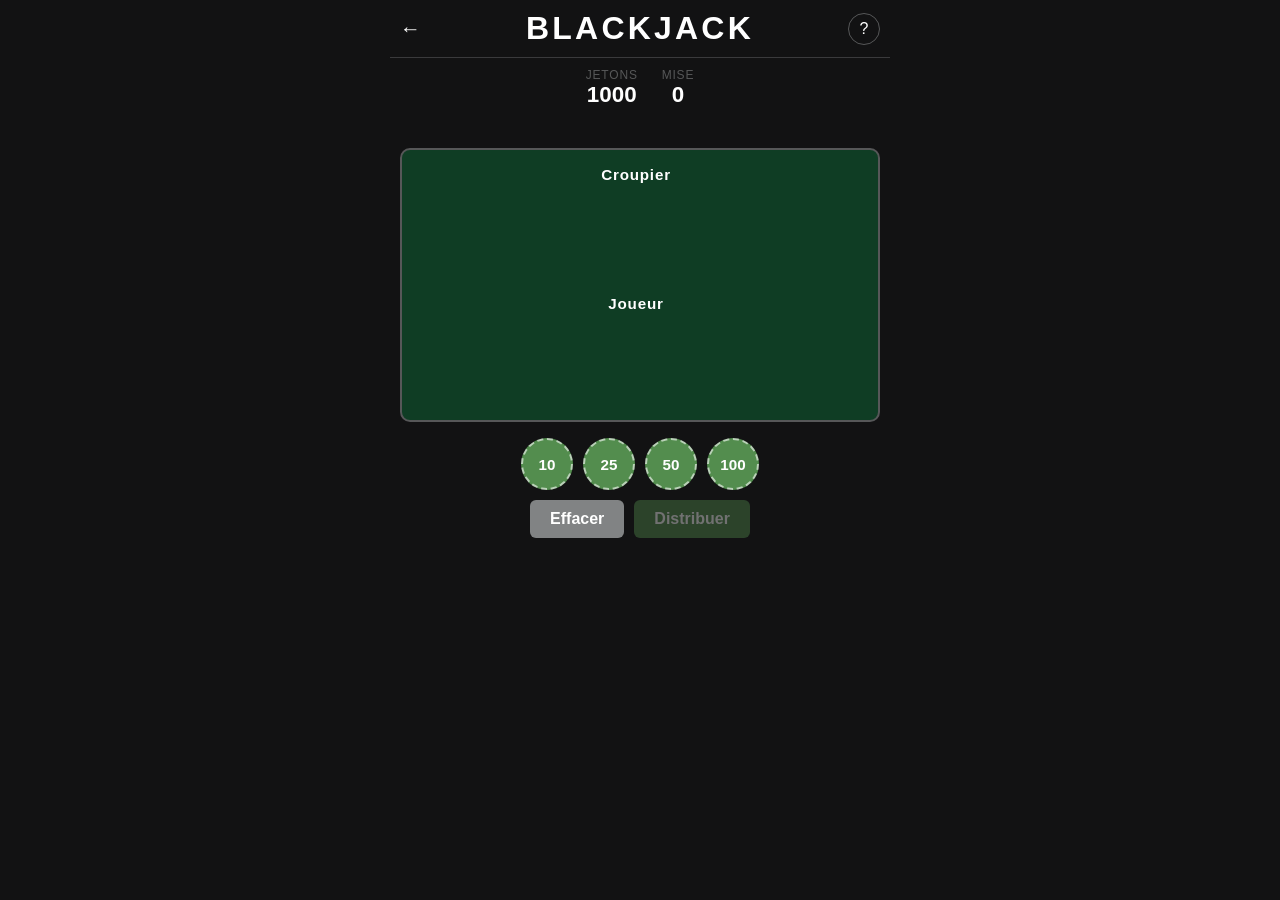
==== blackjack/index.html @ e57a7874 "feat: add Blackjack game with gameplay mechanics, UI, and styles; update README and index.html" ====
<!DOCTYPE html>
<html lang="fr">
<head>
<meta charset="UTF-8">
<meta name="viewport" content="width=device-width, initial-scale=1.0">
<title>Blackjack - TinyGames</title>
<link rel="stylesheet" href="style.css">
</head>
<body>
  <header>
    <a class="home-link" href="../" aria-label="Retour a l'accueil">&larr;</a>
    <h1>BLACKJACK</h1>
    <button id="help-btn" aria-label="Aide" title="Comment jouer">?</button>
  </header>

  <main>
    <div class="status-bar">
      <div class="status-item">
        <span class="status-label">Jetons</span>
        <span id="bankroll" class="status-value">1000</span>
      </div>
      <div class="status-item">
        <span class="status-label">Mise</span>
        <span id="bet-display" class="status-value">0</span>
      </div>
    </div>

    <div id="message" class="message" aria-live="polite"></div>

    <section class="table">
      <div class="hand-area">
        <div class="hand-label">
          <span>Croupier</span>
          <span id="dealer-total" class="hand-total"></span>
        </div>
        <div id="dealer-cards" class="cards"></div>
      </div>

      <div class="hand-area">
        <div class="hand-label">
          <span>Joueur</span>
          <span id="player-total" class="hand-total"></span>
        </div>
        <div id="player-cards" class="cards"></div>
      </div>
    </section>

    <div id="bet-controls" class="controls">
      <div class="chip-row">
        <button class="chip" data-value="10">10</button>
        <button class="chip" data-value="25">25</button>
        <button class="chip" data-value="50">50</button>
        <button class="chip" data-value="100">100</button>
      </div>
      <div class="bet-actions">
        <button id="clear-bet-btn">Effacer</button>
        <button id="deal-btn">Distribuer</button>
      </div>
    </div>

    <div id="action-controls" class="controls hidden">
      <button id="hit-btn">Tirer</button>
      <button id="stand-btn">Rester</button>
      <button id="double-btn">Doubler</button>
    </div>
  </main>

  <div id="new-round-area" class="hidden">
    <button id="new-round-btn">Nouvelle manche</button>
  </div>

  <div id="help-modal" class="modal hidden">
    <div class="modal-content">
      <button class="close-btn" id="close-help">&times;</button>
      <h2>Comment jouer</h2>
      <p>Misez des jetons puis cliquez sur <strong>Distribuer</strong>. Le but est
      d'obtenir une main plus proche de 21 que celle du croupier, sans la dépasser.</p>
      <p>Les cartes 2 à 10 valent leur valeur, les figures (J, Q, K) valent 10, et l'as
      vaut 11 ou 1 (la valeur la plus favorable est utilisée automatiquement).</p>
      <p><strong>Tirer</strong> : piocher une carte. <strong>Rester</strong> : garder sa
      main et laisser jouer le croupier. <strong>Doubler</strong> : doubler la mise,
      piocher une seule carte puis rester (disponible seulement sur les 2 premières cartes).</p>
      <p>Le croupier tire tant que sa main est inférieure à 17. Un blackjack (21 avec 2
      cartes) paie 3 pour 2. Une victoire classique paie 1 pour 1. En cas d'égalité,
      la mise est rendue.</p>
    </div>
  </div>

  <script src="script.js"></script>
</body>
</html>
---- blackjack/style.css ----
:root {
  --bg: #121213;
  --fg: #ffffff;
  --border: #3a3a3c;
  --border-filled: #565758;
  --correct: #538d4e;
  --conflict: #e05555;
  --table: #0f3d24;
}

* {
  box-sizing: border-box;
}

html, body {
  margin: 0;
  padding: 0;
  height: 100%;
  background: var(--bg);
  color: var(--fg);
  font-family: "Helvetica Neue", Arial, sans-serif;
  -webkit-tap-highlight-color: transparent;
  user-select: none;
}

body {
  display: flex;
  flex-direction: column;
  align-items: center;
}

header {
  width: 100%;
  max-width: 500px;
  display: flex;
  align-items: center;
  justify-content: center;
  position: relative;
  border-bottom: 1px solid var(--border);
  padding: 10px 0;
}

header h1 {
  font-size: 2rem;
  letter-spacing: 0.2rem;
  margin: 0;
}

.home-link {
  position: absolute;
  left: 10px;
  top: 50%;
  transform: translateY(-50%);
  color: var(--fg);
  text-decoration: none;
  font-size: 1.3rem;
}

#help-btn {
  position: absolute;
  right: 10px;
  top: 50%;
  transform: translateY(-50%);
  background: transparent;
  color: var(--fg);
  border: 1px solid var(--border-filled);
  border-radius: 50%;
  width: 32px;
  height: 32px;
  font-size: 1rem;
  cursor: pointer;
}

main {
  flex: 1;
  display: flex;
  flex-direction: column;
  align-items: center;
  width: 100%;
  max-width: 500px;
  padding: 10px;
}

.status-bar {
  display: flex;
  gap: 24px;
  margin-bottom: 8px;
}

.status-item {
  display: flex;
  flex-direction: column;
  align-items: center;
}

.status-label {
  font-size: 0.75rem;
  color: var(--border-filled);
  text-transform: uppercase;
  letter-spacing: 0.05rem;
}

.status-value {
  font-size: 1.4rem;
  font-weight: bold;
}

.message {
  min-height: 1.5rem;
  font-weight: bold;
  margin-bottom: 8px;
  text-align: center;
}

.table {
  width: 100%;
  background: var(--table);
  border: 2px solid var(--border-filled);
  border-radius: 10px;
  padding: 16px 10px;
  margin-bottom: 16px;
  display: flex;
  flex-direction: column;
  gap: 20px;
}

.hand-area {
  display: flex;
  flex-direction: column;
  gap: 8px;
  min-height: 100px;
}

.hand-label {
  display: flex;
  align-items: baseline;
  justify-content: center;
  gap: 8px;
  font-size: 0.95rem;
  font-weight: bold;
  letter-spacing: 0.05rem;
}

.hand-total {
  color: #d9d9d9;
  font-weight: normal;
  font-size: 0.85rem;
}

.cards {
  display: flex;
  justify-content: center;
  flex-wrap: wrap;
  gap: 8px;
  min-height: 84px;
}

.card {
  width: 56px;
  height: 80px;
  background: #fff;
  border-radius: 6px;
  box-shadow: 0 2px 4px rgba(0, 0, 0, 0.4);
  display: flex;
  flex-direction: column;
  justify-content: space-between;
  padding: 4px 5px;
  font-weight: bold;
  color: #1a1a1a;
  animation: deal-in 0.2s ease-out;
}

.card.red {
  color: #c62828;
}

.card .rank-top {
  font-size: 0.9rem;
  text-align: left;
}

.card .suit-center {
  font-size: 1.5rem;
  text-align: center;
}

.card .rank-bottom {
  font-size: 0.9rem;
  text-align: right;
  transform: rotate(180deg);
}

.card.back {
  background: repeating-linear-gradient(
    45deg,
    #2b5fa8,
    #2b5fa8 6px,
    #3a72c2 6px,
    #3a72c2 12px
  );
  border: 2px solid #fff;
}

@keyframes deal-in {
  from { opacity: 0; transform: translateY(-10px); }
  to { opacity: 1; transform: translateY(0); }
}

.controls {
  display: flex;
  flex-direction: column;
  align-items: center;
  gap: 10px;
  width: 100%;
  margin-bottom: 16px;
}

.controls.hidden {
  display: none;
}

.chip-row {
  display: flex;
  gap: 10px;
}

.chip {
  width: 52px;
  height: 52px;
  border-radius: 50%;
  border: 2px dashed rgba(255, 255, 255, 0.6);
  background: var(--correct);
  color: var(--fg);
  font-weight: bold;
  font-size: 0.95rem;
  cursor: pointer;
}

.chip:hover {
  filter: brightness(1.1);
}

.bet-actions {
  display: flex;
  gap: 10px;
}

.bet-actions button,
#action-controls button {
  background: #818384;
  color: var(--fg);
  border: none;
  border-radius: 6px;
  padding: 10px 20px;
  font-size: 1rem;
  font-weight: bold;
  cursor: pointer;
}

#deal-btn {
  background: var(--correct);
}

#deal-btn:disabled,
.chip:disabled {
  opacity: 0.4;
  cursor: not-allowed;
}

#action-controls {
  flex-direction: row;
  justify-content: center;
  flex-wrap: wrap;
}

#double-btn:disabled {
  opacity: 0.4;
  cursor: not-allowed;
}

#new-round-area {
  width: 100%;
  max-width: 500px;
  padding: 10px;
  display: flex;
  justify-content: center;
}

#new-round-area.hidden {
  display: none;
}

#new-round-btn {
  background: var(--correct);
  color: var(--fg);
  border: none;
  border-radius: 6px;
  padding: 14px 32px;
  font-size: 1.1rem;
  font-weight: bold;
  text-transform: uppercase;
  letter-spacing: 0.05rem;
  cursor: pointer;
}

#new-round-btn:hover {
  filter: brightness(1.1);
}

.modal {
  position: fixed;
  inset: 0;
  background: rgba(0,0,0,0.7);
  display: flex;
  align-items: center;
  justify-content: center;
  z-index: 10;
}

.modal.hidden {
  display: none;
}

.modal-content {
  background: var(--bg);
  border: 1px solid var(--border-filled);
  border-radius: 8px;
  padding: 20px;
  max-width: 400px;
  width: 90%;
  position: relative;
}

.close-btn {
  position: absolute;
  top: 10px;
  right: 10px;
  background: transparent;
  color: var(--fg);
  border: none;
  font-size: 1.5rem;
  cursor: pointer;
}
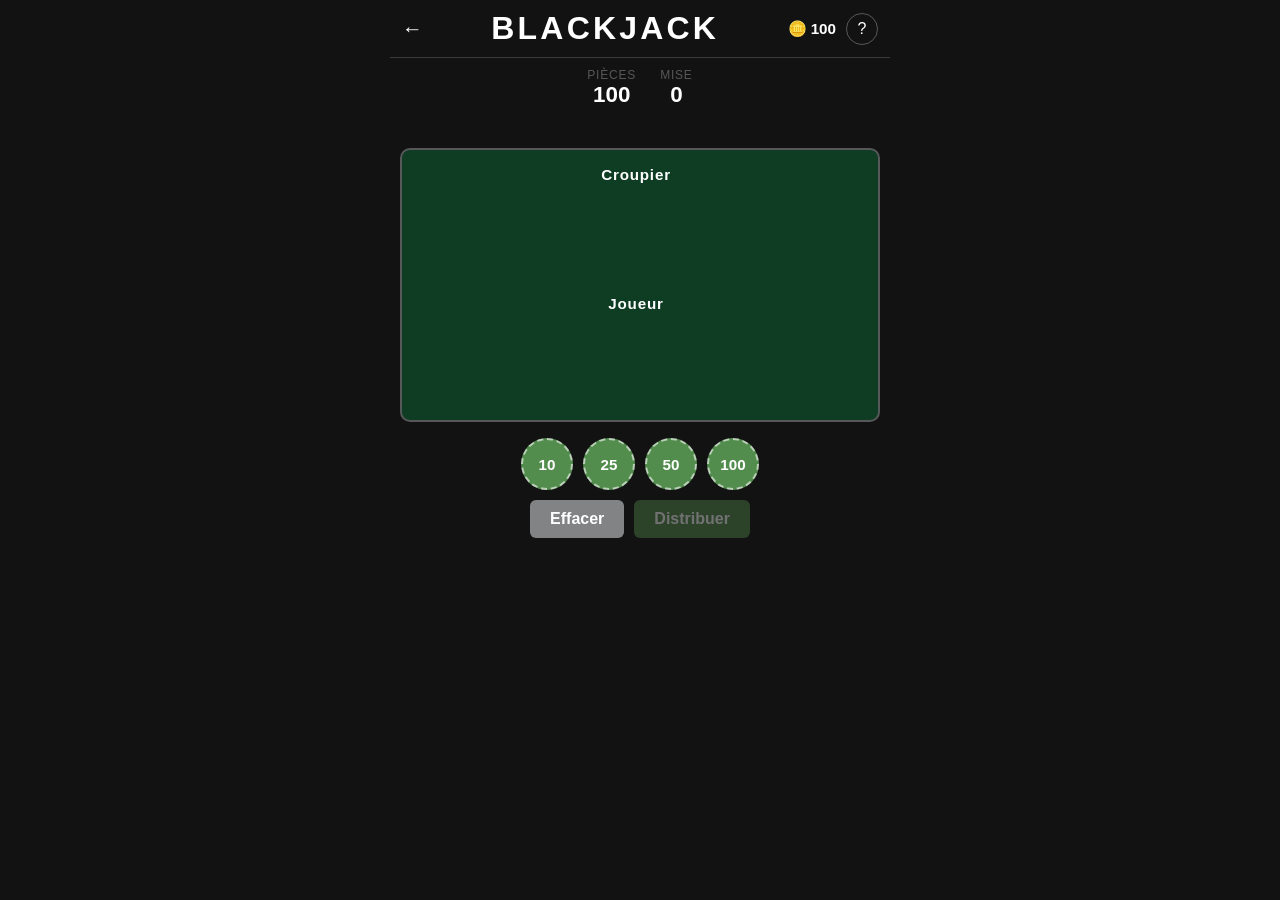
==== commit e1d963d0: "feat: implement shared coin balance system across all games; update UI to display coin count and adj" ====
--- a/blackjack/index.html
+++ b/blackjack/index.html
@@ -10,14 +10,17 @@
   <header>
     <a class="home-link" href="../" aria-label="Retour a l'accueil">&larr;</a>
     <h1>BLACKJACK</h1>
-    <button id="help-btn" aria-label="Aide" title="Comment jouer">?</button>
+    <div class="header-right">
+      <span class="coin-badge" title="Vos pièces">🪙 <span id="coin-count">0</span></span>
+      <button id="help-btn" aria-label="Aide" title="Comment jouer">?</button>
+    </div>
   </header>
 
   <main>
     <div class="status-bar">
       <div class="status-item">
-        <span class="status-label">Jetons</span>
-        <span id="bankroll" class="status-value">1000</span>
+        <span class="status-label">Pièces</span>
+        <span id="bankroll" class="status-value">0</span>
       </div>
       <div class="status-item">
         <span class="status-label">Mise</span>
@@ -73,8 +76,10 @@
     <div class="modal-content">
       <button class="close-btn" id="close-help">&times;</button>
       <h2>Comment jouer</h2>
-      <p>Misez des jetons puis cliquez sur <strong>Distribuer</strong>. Le but est
+      <p>Misez des pièces puis cliquez sur <strong>Distribuer</strong>. Le but est
       d'obtenir une main plus proche de 21 que celle du croupier, sans la dépasser.</p>
+      <p>Les pièces sont communes à tous les jeux du site : trouvez des mots dans Boggle,
+      terminez Zip, Queens ou Motus pour en gagner.</p>
       <p>Les cartes 2 à 10 valent leur valeur, les figures (J, Q, K) valent 10, et l'as
       vaut 11 ou 1 (la valeur la plus favorable est utilisée automatiquement).</p>
       <p><strong>Tirer</strong> : piocher une carte. <strong>Rester</strong> : garder sa
@@ -86,6 +91,7 @@
     </div>
   </div>
 
+  <script src="../coins.js"></script>
   <script src="script.js"></script>
 </body>
 </html>
--- a/blackjack/style.css
+++ b/blackjack/style.css
@@ -34,33 +34,49 @@
   max-width: 500px;
   display: flex;
   align-items: center;
-  justify-content: center;
-  position: relative;
+  justify-content: space-between;
+  gap: 8px;
   border-bottom: 1px solid var(--border);
-  padding: 10px 0;
+  padding: 10px 12px;
 }
 
 header h1 {
+  flex: 1 1 auto;
+  min-width: 0;
+  text-align: center;
   font-size: 2rem;
   letter-spacing: 0.2rem;
   margin: 0;
+  overflow: hidden;
+  text-overflow: ellipsis;
+  white-space: nowrap;
 }
 
 .home-link {
-  position: absolute;
-  left: 10px;
-  top: 50%;
-  transform: translateY(-50%);
+  flex: 0 0 auto;
   color: var(--fg);
   text-decoration: none;
   font-size: 1.3rem;
 }
 
+.header-right {
+  flex: 0 0 auto;
+  display: flex;
+  align-items: center;
+  gap: 10px;
+}
+
+.coin-badge {
+  display: flex;
+  align-items: center;
+  gap: 4px;
+  font-weight: bold;
+  font-size: 0.95rem;
+  white-space: nowrap;
+}
+
 #help-btn {
-  position: absolute;
-  right: 10px;
-  top: 50%;
-  transform: translateY(-50%);
+  flex-shrink: 0;
   background: transparent;
   color: var(--fg);
   border: 1px solid var(--border-filled);
